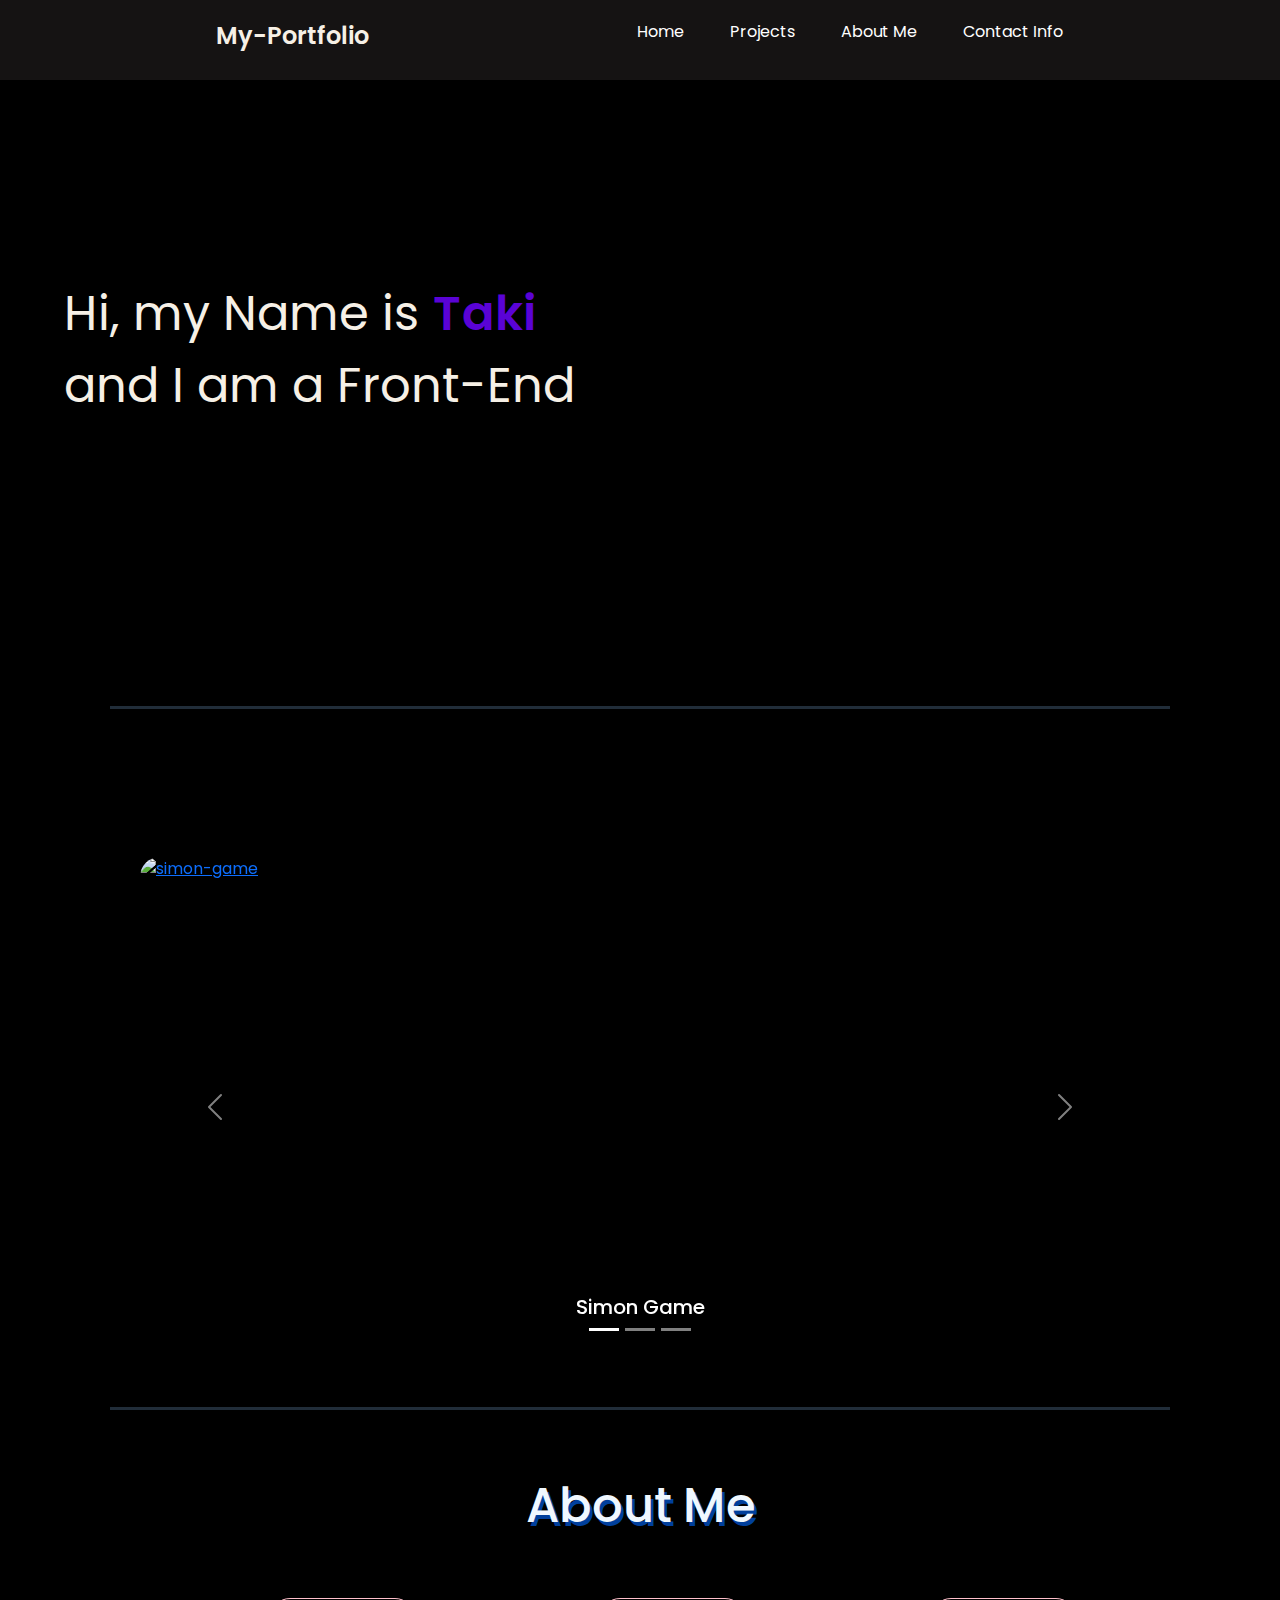
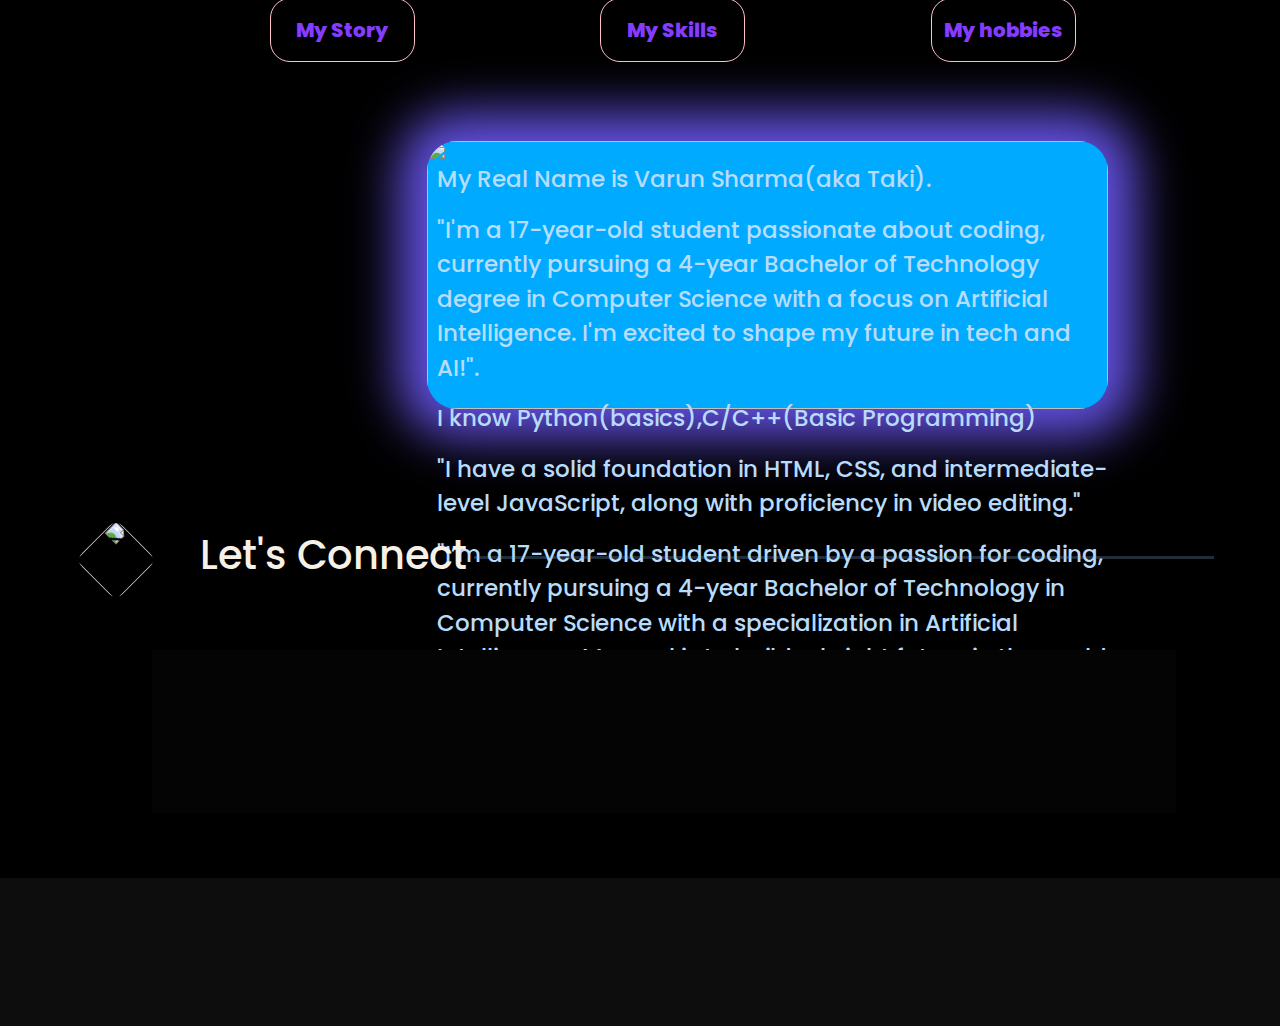
==== index.html @ 894046e4 "second commmit" ====
<!DOCTYPE html>
<html lang="en">
<head>
    <meta charset="UTF-8">
    <meta name="viewport" content="width=device-width, initial-scale=1.0">
    <link href="https://cdn.jsdelivr.net/npm/bootstrap@5.3.3/dist/css/bootstrap.min.css" rel="stylesheet" integrity="sha384-QWTKZyjpPEjISv5WaRU9OFeRpok6YctnYmDr5pNlyT2bRjXh0JMhjY6hW+ALEwIH" crossorigin="anonymous">
    <title>Portfolio</title>
    <link rel="preconnect" href="https://fonts.googleapis.com">
    <link rel="preconnect" href="https://fonts.gstatic.com" crossorigin>
    <link href="https://fonts.googleapis.com/css2?family=Poppins:ital,wght@0,100;0,200;0,300;0,400;0,500;0,600;0,700;0,800;0,900;1,100;1,200;1,300;1,400;1,500;1,600;1,700;1,800;1,900&display=swap" rel="stylesheet">
    <link rel="stylesheet" href="./style.css">  
</head>
<body>
    <header>
        <nav class="nav">
            
            
            <div class="left">
              <div class="logo"><img src="./download-removebg-preview1'.png" alt=""></div>
              <div class="nav-heading">My-Portfolio</div>
            </div>
            <div class="right">
                <ul> 
                    <li><a href="#Home">Home</a></li>
                    <li><a href="#Projects">Projects</a></li>
                    <li><a href="#AboutMe">About Me</a></li>
                    <li><a href="#ContactInfo">Contact Info</a></li>
                </ul>
            </div>
            
        
    
    
        </nav>
    </header>

    <main id="Home">
        <section id="firstsection" class="firstsection">
            <div class="leftsection"> Hi, my Name is <span class="name">Taki</span>
                <div>and I am a Front-End</div>
                
                <span id="element"></span>
        </div>
            <div class="rightsection">
                <img src="./ape.png" alt="">
            </div>

        </section>
        <div id="Projects"></div>
        <hr>

       
        <section id="projectsection" class="secondsection">

            <div class="frst"><h1><span id="element2"></span></h1></div>
            <div id="carouselExampleCaptions" class="carousel slide custom-carousel">
                <div class="carousel-indicators">
                  <button type="button" data-bs-target="#carouselExampleCaptions" data-bs-slide-to="0" class="active" aria-current="true" aria-label="Slide 1"></button>
                  <button type="button" data-bs-target="#carouselExampleCaptions" data-bs-slide-to="1" aria-label="Slide 2"></button>
                  <button type="button" data-bs-target="#carouselExampleCaptions" data-bs-slide-to="2" aria-label="Slide 3"></button>
                </div>
                <div class="carousel-inner">
                  <div class="carousel-item active">
                    <p><a href="https://takitxt.github.io/Simon-Game/" target="_blank" ><img src="./Screenshot 2024-08-28 201204.png" class="d-block w-100" alt="simon-game"></a></p>
                    <div class="carousel-caption d-none d-md-block">
                      <h5>Simon Game</h5>
                      
                    </div>
                  </div>
                  <div class="carousel-item">
                    <p><a href="https://takitxt.github.io/Drum-Kit/" target="_blank"><img src="./Screenshot 2024-08-28 201234.png" class="d-block w-100" alt="drumkit"></a></p>
                    <div class="carousel-caption d-none d-md-block">
                      <h5>Drum Kit</h5>
                      
                    </div>
                  </div>
                  <div class="carousel-item">
                    <p><a href="https://takitxt.github.io/Rock-Paper-Scissor/" target="_blank"><img src="./Screenshot 2024-08-28 201311.png" class="d-block w-100" alt="rock-paper-scissor" ></a></p>
                    <div class="carousel-caption d-none d-md-block">
                      <h5>Rock-Paper-Scissor Game</h5>
                      
                    </div>
                  </div>
                </div>
                <button class="carousel-control-prev" type="button" data-bs-target="#carouselExampleCaptions" data-bs-slide="prev">
                  <span class="carousel-control-prev-icon" aria-hidden="true"></span>
                  <span class="visually-hidden">Previous</span>
                </button>
                <button class="carousel-control-next" type="button" data-bs-target="#carouselExampleCaptions" data-bs-slide="next">
                  <span class="carousel-control-next-icon" aria-hidden="true"></span>
                  <span class="visually-hidden">Next</span>
                </button>
              </div>
              <div id="AboutMe"></div>
            
        </section>
        <hr>
        <section id="thirdsection" class="thirdsection">
          <div class="about">
            <div class="heading"><h1 class="head">About Me</h1></div>
            <div class="first">
              <ul>
                <li><button class="btn1 btn" data-id="0">My Story</button></li>
                <li><button class="btn2 btn" data-id="1">My Skills</button></li>
                <li><button class="btn3 btn" data-id="2">My hobbies</button></li>
              </ul>
            </div>
          </div>
          <div class="second">
            <div class="image">
              <img src="./use-svg-as-background-image-particle-strokes.svg" alt="">
            </div>
            <div class="cont">
              <div class="content1">
                <p>
                  My Real Name is Varun Sharma(aka Taki).
                </p>
                <p>
                  "I'm a 17-year-old student passionate about coding, currently pursuing a 4-year Bachelor of Technology degree in Computer Science with a focus on Artificial Intelligence. I'm excited to shape my future in tech and AI!".
                </p>
                
    
              </div>
              <div class="content2">
                <p>
                  I know Python(basics),C/C++(Basic Programming)
                </p>
                <p>"I have a solid foundation in HTML, CSS, and intermediate-level JavaScript, along with proficiency in video editing."  </p>
    
              </div>
              <div class="content3">
                <p>"I’m a 17-year-old student driven by a passion for coding, currently pursuing a 4-year Bachelor of Technology in Computer Science with a specialization in Artificial Intelligence. My goal is to build a bright future in the world of technology and AI."</p>
              </div>
            </div>
            
          </div>
              

           
          
 
            
        </section>

        <div class="her">
          <div class="content"><img src="download.jpeg" alt=""></div>
          <div class="image">
            
            <h1>Let's Connect</h1>
          </div>
          <div class="hr">
            <hr>
          </div>

        </div>
        
        <section  class="fourthsection" id="ContactInfo">
          <div class="first">
            <div class="listitem">
              <ul>
                <li><a href="https://www.instagram.com/varun_s_347/" target="_blank"><img src="./download__2_-removebg-preview.png" alt=""></a></li>
                <li><a href="https://github.com/Takitxt" target="_blank"><img src="./download__4_-removebg-preview.png" alt=""></a></li>
                <li><a href="https://discord.gg/fAZ5uvQk" target="_blank"><img src="./download__1_-removebg-preview.png" alt=""></a></li>
              </ul>
              
            </div>
            
          </div>
        </section>
        <footer class="footer">
          <div class="section">
            
          </div>
        </footer>

    </main>
    <script src="https://unpkg.com/typed.js@2.1.0/dist/typed.umd.js"></script>


    <script>
        var typed = new Typed('#element', {
          strings: ['Web-Developer'],
          typeSpeed: 80,
        });
        var t = new Typed('#element2', {
          strings: ['My Projects'],
          typeSpeed: 140,
        });
         
        
        
      </script>
      <script src="https://cdn.jsdelivr.net/npm/bootstrap@5.3.3/dist/js/bootstrap.bundle.min.js" integrity="sha384-YvpcrYf0tY3lHB60NNkmXc5s9fDVZLESaAA55NDzOxhy9GkcIdslK1eN7N6jIeHz" crossorigin="anonymous"></script>
      
      <script src="./script.js"></script>
    
</body>

</html>
---- style.css ----
*{
    padding: 0;
    margin: 0;
}
body{
    background-color: black;
    color: rgb(246, 240, 230);
    font-family: "Poppins", sans-serif;
}

.nav {
    display: flex;
    justify-content: space-around;
    background-color: rgb(21, 19, 19);
    align-items: center;
    height: 80px;
    position: fixed;
    width: 100%;
    top: 0%;
    z-index: 1000;
}

.nav .left .nav-heading{
    position: absolute;
    left: 22px;
    width: 157px;
    top: 8px;
}

.nav .left{
    height: 60px;
    position: relative;
}

.nav .left .logo{
    position: absolute;
    top: 2px;
}

.left .logo img {
    height: 50px;
}

.left{
    display: flex;
    justify-content: center;
}

.nav ul{
    display: flex;
    justify-content: center;
}

.nav ul li{
    margin: 0 23px;
    list-style: none;
}

.nav ul li a{
    text-decoration: none;
    color: white;
}

.nav ul li a:hover{
    text-decoration: none;
    color: rgb(189, 189, 238);
    font-size: 1.02rem;
}

.left{
    font-size: x-large;
    font-weight: 600;
}

.firstsection{
    display: flex;
    justify-content: space-around;
    align-items: center;
    height: 500px;
    padding-top: 200px;
    margin-bottom: 206px;
}

.firstsection > div{
    width:40%;
}

.leftsection{
    font-size: 3rem;
}

.name{
    color: #5a03d5;
    font-weight: 600;
}

#element{
    color: #5a03d5;
    font-weight: 500;
}

.secondsection{
    margin: 10px 0;
}

.secondsection .frst{
    margin-top: 100px;
    margin-bottom: 40px;
    display: flex;
    justify-content: center;
    font-size: 100px;
    border-top: 5px;
    color: #6145d7;
}

hr{
    border: 0;
    height: 3px;
    background-color:rgb(133, 181, 228); 
    margin: 50px 110px 67px 110px;
}

.custom-carousel {
    width: 1000px;
    height: 500px;
    margin: auto;
    border-radius: 20px;
    overflow: hidden;
    position: relative;
}

.carousel-inner {
    height: 100%;
}

.carousel-item {
    height: 100%;
}

.carousel-item img {
    width: 100%;
    height: 100%;
    object-fit: contain;
    border-radius: 20px;
}

.carousel-caption {
    position: absolute;
    bottom: 20px;
    left: 50%;
    transform: translateX(-50%);
    color: white;
    text-shadow: 2px 2px 4px rgba(0, 0, 0, 0.6);
    background: rgba(0, 0, 0, 0.5);
    padding: 10px;
    border-radius: 10px;
}

.thirdsection .first ul li{
    list-style: none;
}

.thirdsection .first ul {
    display: flex;
    justify-content: space-around;
}

.thirdsection .first{
    position: absolute;
    width: 80%;
    left: 145px;
    margin-top: 55px;
}

.thirdsection .first li button{
    border-radius: 20px;
    border: 1px solid pink;
    height: 64px;
    width: 145px;
    color: #853cff;
    font-weight: 800;
    font-size: 20px;
}

.thirdsection .about{
    margin: 30px 0;
}

.thirdsection .about .head{
    font-size: 3rem;
    color: aliceblue;
    text-shadow: 3px 4px #003f9c;
}

.thirdsection{
    height: 600px;
    position: relative;
}

.thirdsection .btn:hover{
    height: 75px;
    width: 155px;
}

.thirdsection .second{
    position: absolute;
    top: 264px;
    left: 427px;
    height: 268px;
    width: 681px;
    background-color: #00abff;
    border-radius: 30px;
    box-shadow: 0px 0px 50px 28px #6351e1;
}

.thirdsection .second .image img{
    height: 268px;
    width: 681px;
    border-radius: 30px;
}

.thirdsection .second .cont{
    position: absolute;
    top: 21px;
    color: #b7dcfc;
    left: 10px;
    font-weight: 500;
    font-size: 23px;
}

.thirdsection .about .heading{
    display: flex;
    justify-content: center;
}

.her{
    margin-top: 54px;
    position: relative;
}

.her .hr{
    position: absolute;
    width: 75%;
    height: 50px;
    left: 364px;
    top: -25px;
}

.her .image{
    width: 285px;
    position: absolute;
    left: 200px;
}

.her .content img{
    height: 58px;
    width: 58px;
    border-radius: 17%;
    transform: rotate(45deg);
}

.her .content{
    height: 58px;
    width: 58px;
    position: absolute;
    left: 87px;
}

.fourthsection .first{
    height: 347px;
    position: relative;
}

.fourthsection .first .listitem{
    position: absolute;
    top: 119px;
    width: 80%;
    left: 152px;
    height: 123px;
}

.fourthsection .first .listitem ul{
    display: flex;
    list-style: none;
    justify-content: space-around;
    align-items: center;
    height: 163px;
    background-color: #050404;
}

.fourthsection .first .listitem ul li img{
    height: 65px;
}

.footer .section{
    height: 148px;
    background-color: #0d0d0d;
}

/* Responsive Design */
@media screen and (max-width: 1024px) {
    .nav ul {
        flex-direction: column;
    }

    .firstsection {
        flex-direction: column;
        padding-top: 100px;
    }

    .firstsection > div {
        width: 80%;
    }

    .leftsection {
        font-size: 2rem;
    }

    .carousel-inner {
        height: 300px;
    }

    .thirdsection .first {
        position: relative;
        width: 100%;
        left: 0;
    }

    .thirdsection .second {
        position: relative;
        top: 0;
        left: 0;
        height: 200px;
        width: 100%;
    }

    .thirdsection .second .image img {
        height: 200px;
        width: 100%;
    }

    .thirdsection .about .head {
        font-size: 2.5rem;
    }
}

@media screen and (max-width: 768px) {
    .nav {
        flex-direction: column;
        height: auto;
    }

    .nav ul {
        flex-direction: column;
        align-items: center;
    }

    .firstsection {
        flex-direction: column;
        height: auto;
        padding-top: 50px;
    }

    .firstsection > div {
        width: 90%;
    }

    .carousel-inner {
        height: 250px;
    }

    .thirdsection .first li button {
        width: 120px;
    }

    .thirdsection .second {
        width: 90%;
    }

    .thirdsection .second .image img {
        width: 100%;
    }
}

@media screen and (max-width: 480px) {
    .leftsection {
        font-size: 1.5rem;
    }

    .firstsection > div {
        width: 100%;
    }

    .thirdsection .second .cont {
        font-size: 18px;
    }

    .thirdsection .second .image img {
        height: 150px;
    }

    .thirdsection .btn:hover {
        width: 135px;
        height: 65px;
    }
}

/* 2K Display */
@media screen and (min-width: 1440px) {
    .nav {
        padding: 20px 100px;
    }

    .firstsection {
        padding-top: 150px;
    }

    .carousel-inner {
        height: 400px;
    }

    .thirdsection .first {
        left: 250px;
    }
}

/* 4K Display */
@media screen and (min-width: 2560px) {
    .nav {
        padding: 20px 200px;
    }

    .firstsection {
        padding-top: 200px;
    }

    .thirdsection .first {
        left: 350px;
    }

    .thirdsection .second {
        width: 80%;
        height: 300px;
    }
}
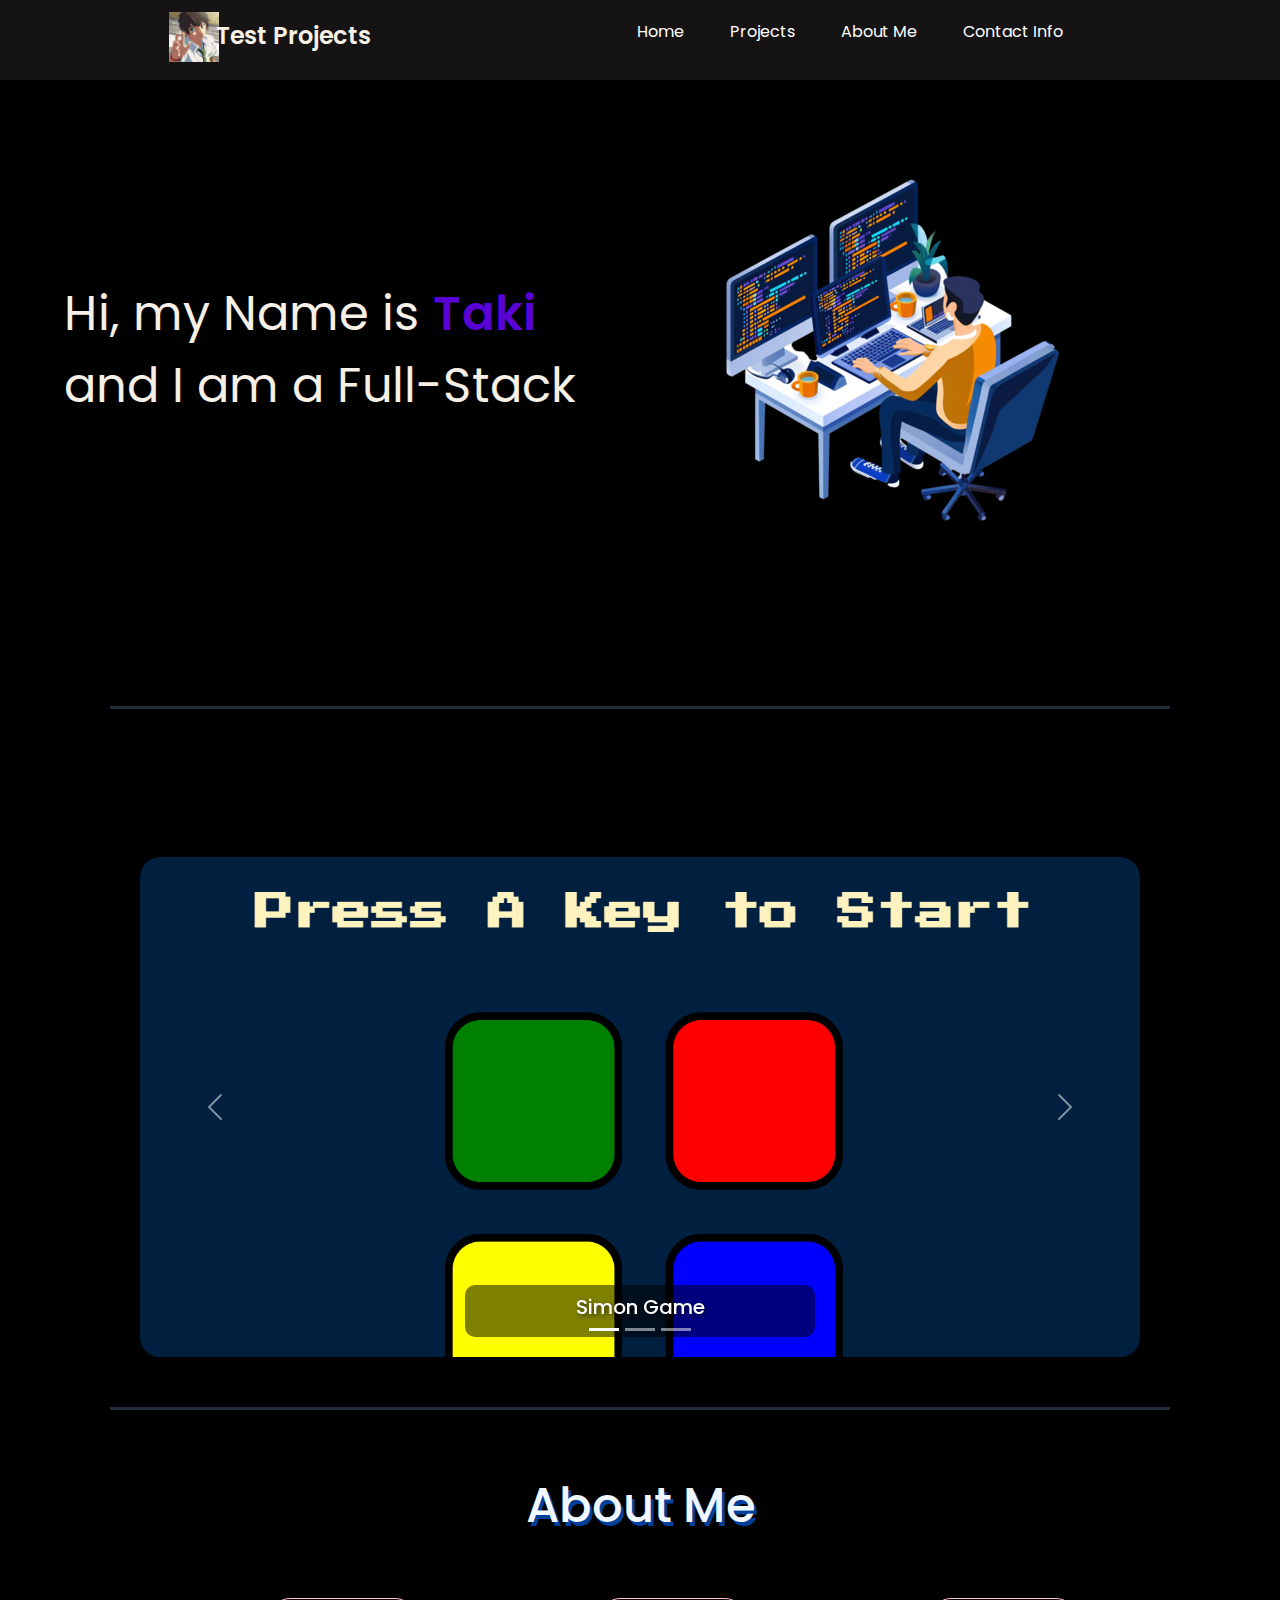
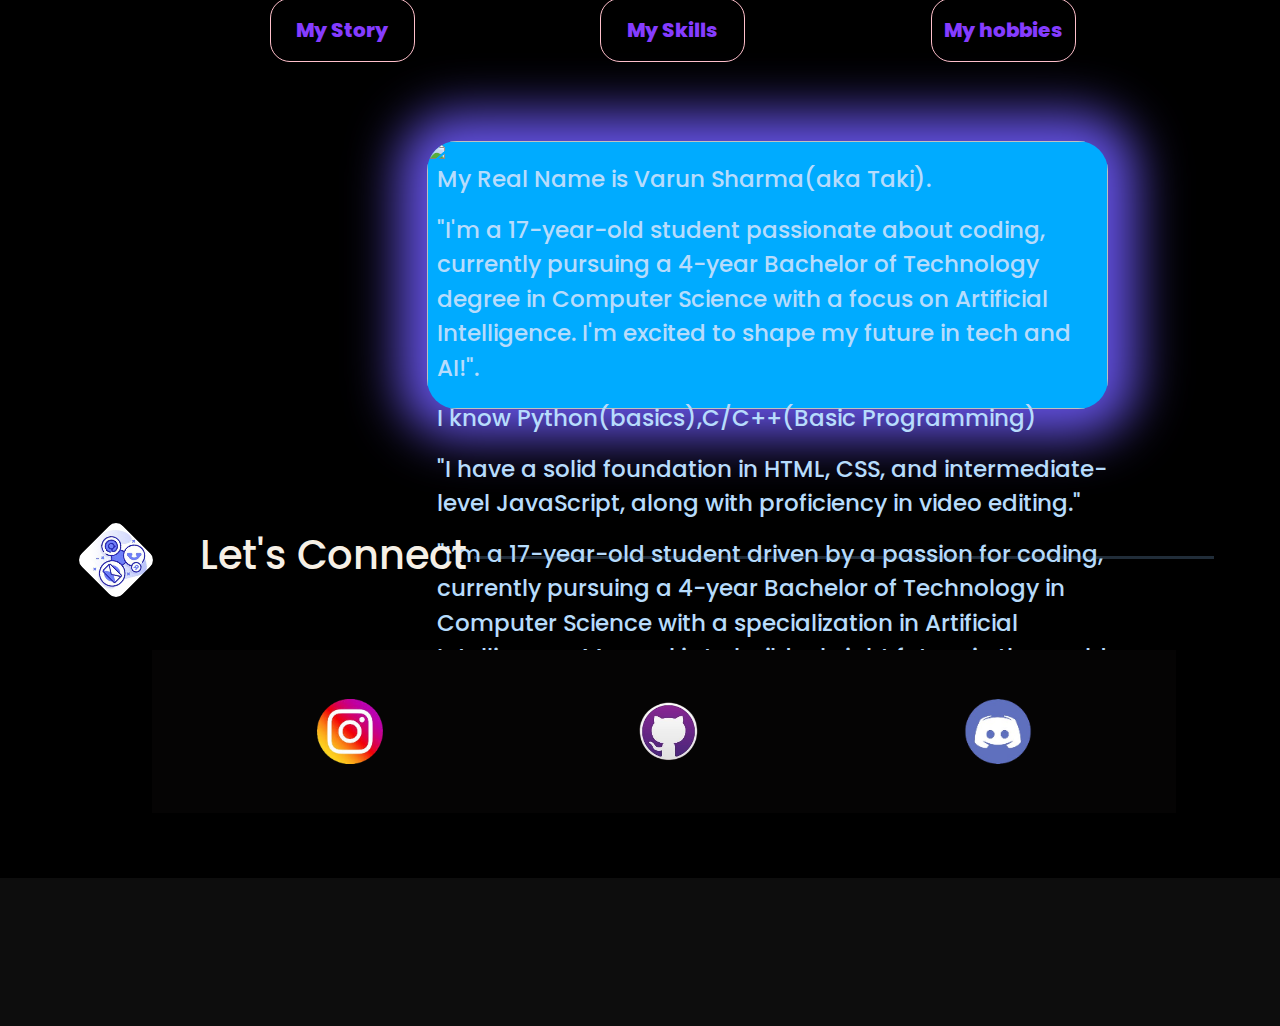
==== commit 1b8b805c: "no" ====
--- a/index.html
+++ b/index.html
@@ -16,8 +16,8 @@
             
             
             <div class="left">
-              <div class="logo"><img src="./download-removebg-preview1'.png" alt=""></div>
-              <div class="nav-heading">My-Portfolio</div>
+              <div class="logo"><img src="./src/logos/download (1).jpeg" alt=""></div>
+              <div class="nav-heading">Test Projects</div>
             </div>
             <div class="right">
                 <ul> 
@@ -37,12 +37,12 @@
     <main id="Home">
         <section id="firstsection" class="firstsection">
             <div class="leftsection"> Hi, my Name is <span class="name">Taki</span>
-                <div>and I am a Front-End</div>
+                <div>and I am a Full-Stack</div>
                 
                 <span id="element"></span>
         </div>
             <div class="rightsection">
-                <img src="./ape.png" alt="">
+                <img src="./src/images/ape.png" alt="">
             </div>
 
         </section>
@@ -61,21 +61,21 @@
                 </div>
                 <div class="carousel-inner">
                   <div class="carousel-item active">
-                    <p><a href="https://takitxt.github.io/Simon-Game/" target="_blank" ><img src="./Screenshot 2024-08-28 201204.png" class="d-block w-100" alt="simon-game"></a></p>
+                    <p><a href="https://takitxt.github.io/Simon-Game/" target="_blank" ><img src="./src/images/Screenshot 2024-08-28 201204.png" class="d-block w-100" alt="simon-game"></a></p>
                     <div class="carousel-caption d-none d-md-block">
                       <h5>Simon Game</h5>
                       
                     </div>
                   </div>
                   <div class="carousel-item">
-                    <p><a href="https://takitxt.github.io/Drum-Kit/" target="_blank"><img src="./Screenshot 2024-08-28 201234.png" class="d-block w-100" alt="drumkit"></a></p>
+                    <p><a href="https://takitxt.github.io/Drum-Kit/" target="_blank"><img src="./src/images/Screenshot 2024-08-28 201234.png" class="d-block w-100" alt="drumkit"></a></p>
                     <div class="carousel-caption d-none d-md-block">
                       <h5>Drum Kit</h5>
                       
                     </div>
                   </div>
                   <div class="carousel-item">
-                    <p><a href="https://takitxt.github.io/Rock-Paper-Scissor/" target="_blank"><img src="./Screenshot 2024-08-28 201311.png" class="d-block w-100" alt="rock-paper-scissor" ></a></p>
+                    <p><a href="https://takitxt.github.io/Rock-Paper-Scissor/" target="_blank"><img src="./src/images/Screenshot 2024-11-08 122703.png" class="d-block w-100" alt="rock-paper-scissor" ></a></p>
                     <div class="carousel-caption d-none d-md-block">
                       <h5>Rock-Paper-Scissor Game</h5>
                       
@@ -143,7 +143,7 @@
         </section>
 
         <div class="her">
-          <div class="content"><img src="download.jpeg" alt=""></div>
+          <div class="content"><img src="./src/logos/download.jpeg" alt=""></div>
           <div class="image">
             
             <h1>Let's Connect</h1>
@@ -158,9 +158,9 @@
           <div class="first">
             <div class="listitem">
               <ul>
-                <li><a href="https://www.instagram.com/varun_s_347/" target="_blank"><img src="./download__2_-removebg-preview.png" alt=""></a></li>
-                <li><a href="https://github.com/Takitxt" target="_blank"><img src="./download__4_-removebg-preview.png" alt=""></a></li>
-                <li><a href="https://discord.gg/fAZ5uvQk" target="_blank"><img src="./download__1_-removebg-preview.png" alt=""></a></li>
+                <li><a href="https://www.instagram.com/varun_s_347/" target="_blank"><img src="./src/logos/download__2_-removebg-preview.png" alt=""></a></li>
+                <li><a href="https://github.com/Takitxt" target="_blank"><img src="./src/logos/download__4_-removebg-preview.png" alt=""></a></li>
+                <li><a href="https://discord.gg/fAZ5uvQk" target="_blank"><img src="./src/logos/download__1_-removebg-preview.png" alt=""></a></li>
               </ul>
               
             </div>
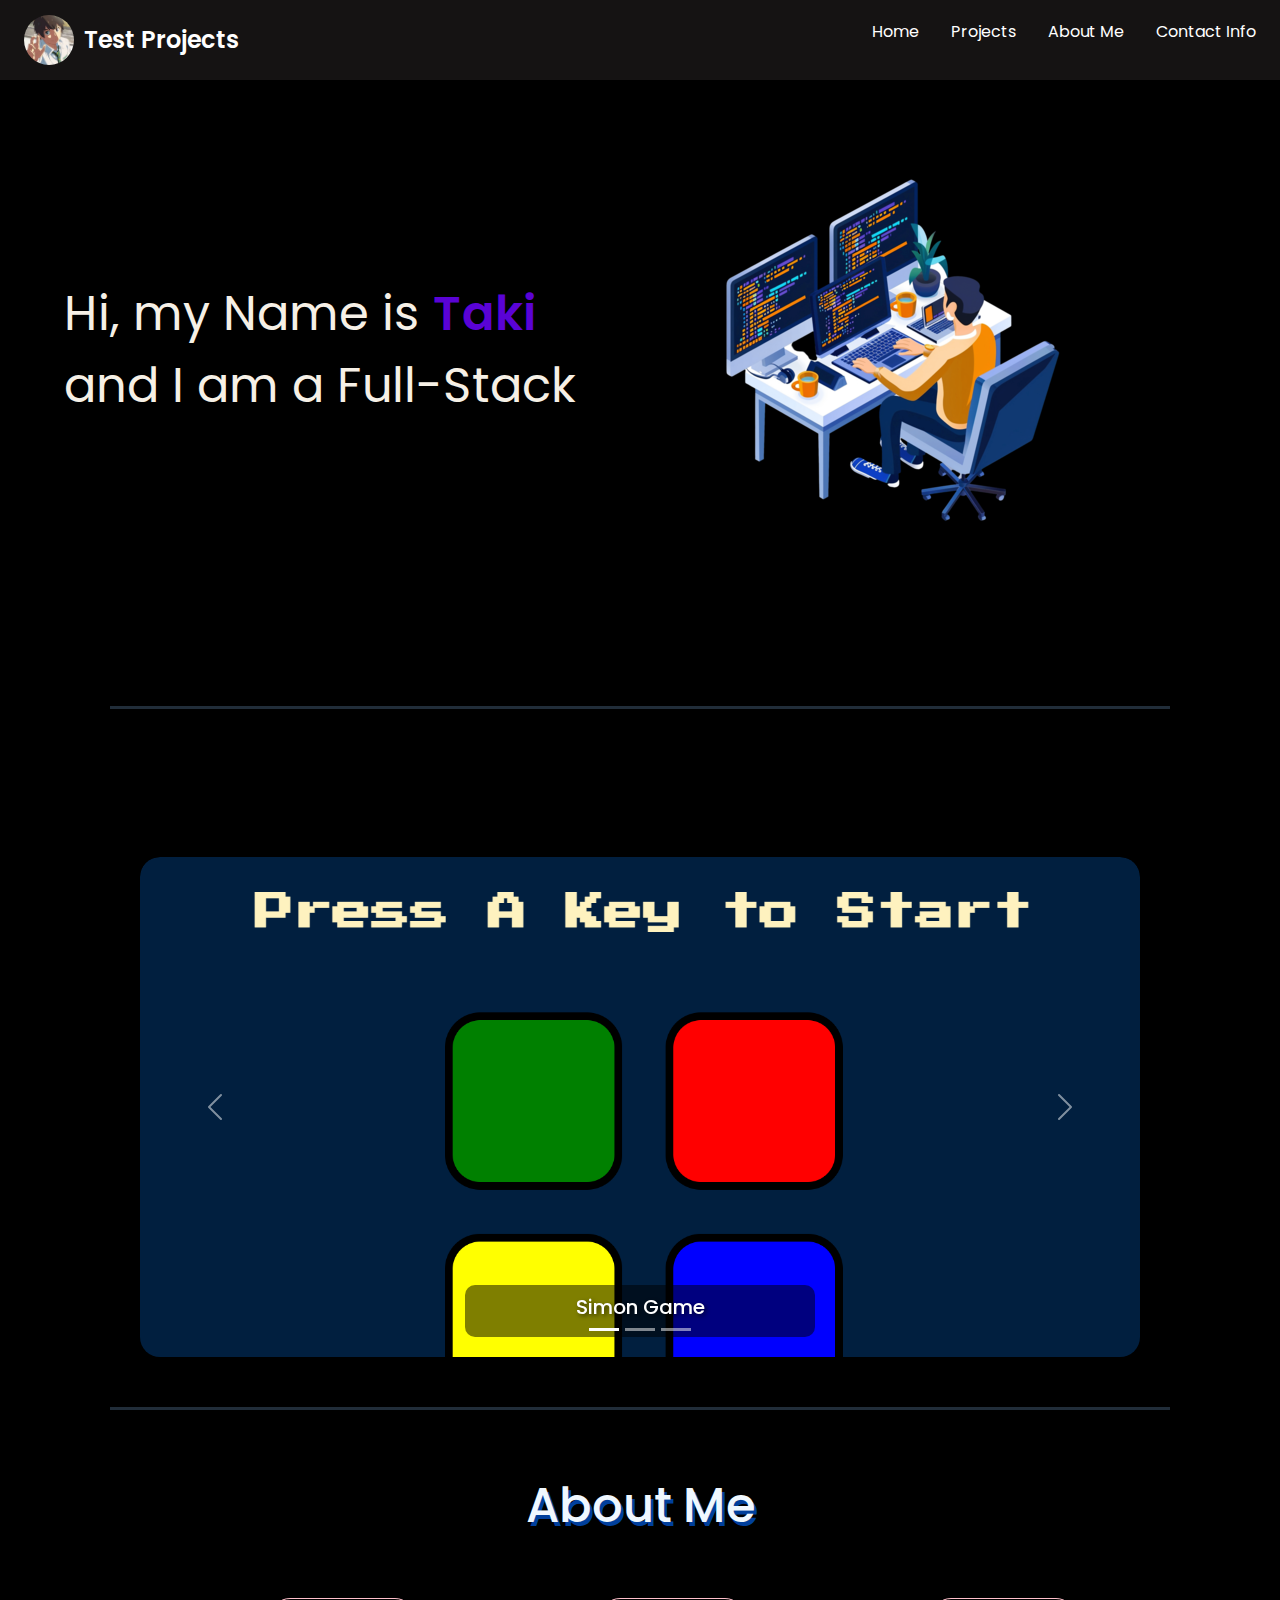
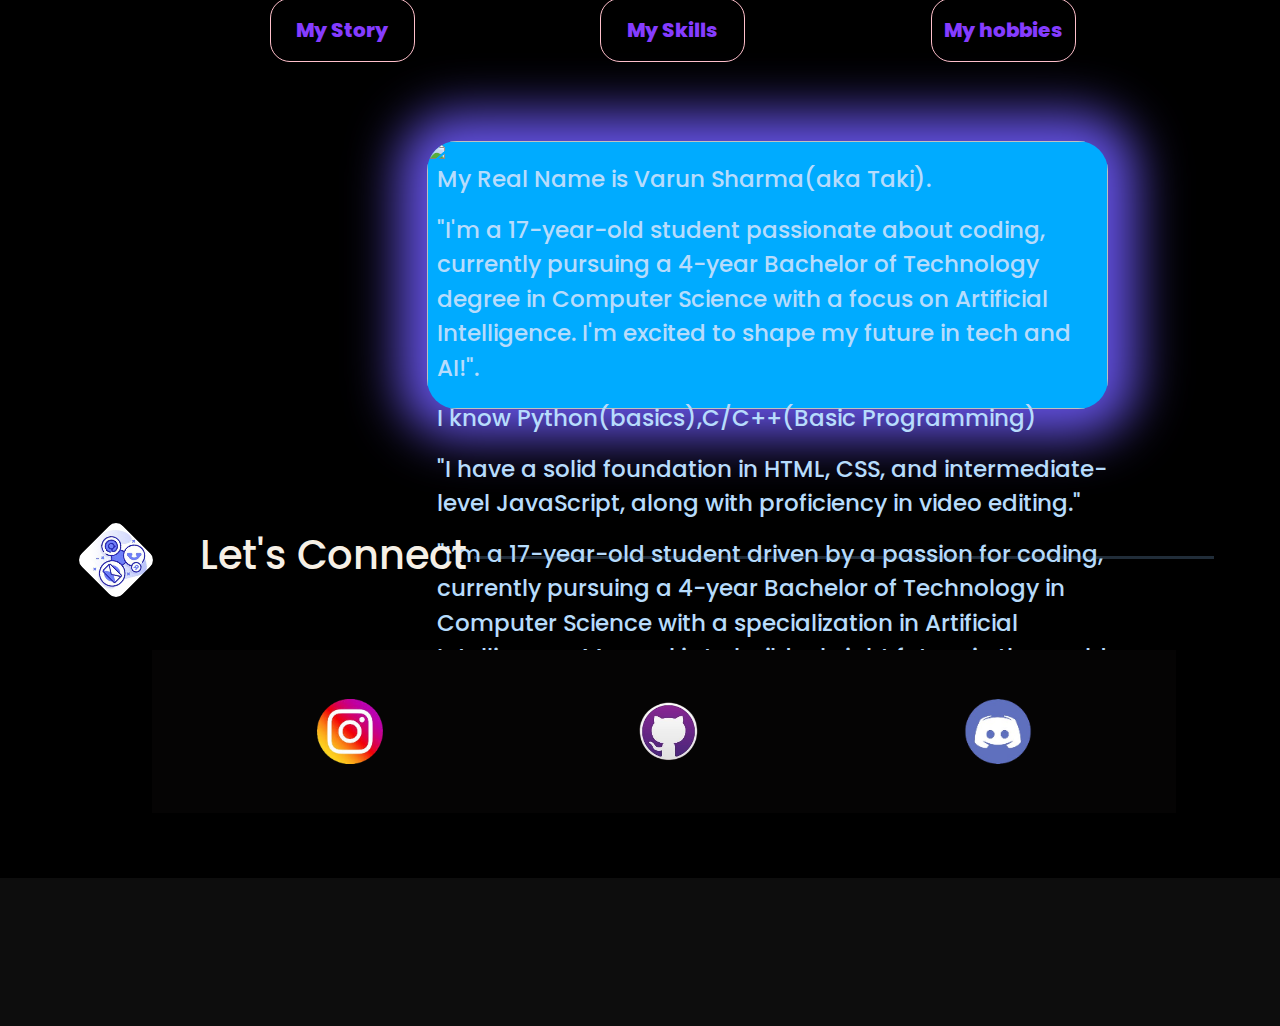
==== commit e4e95aa4: "navbar responsive" ====
--- a/index.html
+++ b/index.html
@@ -11,28 +11,35 @@
     <link rel="stylesheet" href="./style.css">  
 </head>
 <body>
-    <header>
-        <nav class="nav">
-            
-            
-            <div class="left">
-              <div class="logo"><img src="./src/logos/download (1).jpeg" alt=""></div>
-              <div class="nav-heading">Test Projects</div>
-            </div>
-            <div class="right">
-                <ul> 
-                    <li><a href="#Home">Home</a></li>
-                    <li><a href="#Projects">Projects</a></li>
-                    <li><a href="#AboutMe">About Me</a></li>
-                    <li><a href="#ContactInfo">Contact Info</a></li>
-                </ul>
-            </div>
-            
-        
-    
-    
-        </nav>
-    </header>
+  <header>
+    <nav class="nav">
+        <div class="left">
+            <div class="logo">
+                <img src="./src/logos/download (1).jpeg" alt="Logo">
+            </div>
+            <div class="nav-heading">Test Projects</div>
+        </div>
+        
+        
+        <div class="toggle-button" onclick="toggleMenu()">☰</div>
+
+        
+        <ul class="right">
+            <li><a href="#Home">Home</a></li>
+            <li><a href="#Projects">Projects</a></li>
+            <li><a href="#AboutMe">About Me</a></li>
+            <li><a href="#ContactInfo">Contact Info</a></li>
+        </ul>
+
+        
+        <ul class="right mobile">
+            <li><a href="#Home">Home</a></li>
+            <li><a href="#Projects">Projects</a></li>
+            <li><a href="#AboutMe">About Me</a></li>
+            <li><a href="#ContactInfo">Contact Info</a></li>
+        </ul>
+    </nav>
+</header>
 
     <main id="Home">
         <section id="firstsection" class="firstsection">
@@ -174,6 +181,12 @@
         </footer>
 
     </main>
+    <script>
+      function toggleMenu() {
+        const menu = document.querySelector('.nav ul.mobile');
+        menu.classList.toggle('active');
+      }
+    </script>
     <script src="https://unpkg.com/typed.js@2.1.0/dist/typed.umd.js"></script>
 
 
--- a/style.css
+++ b/style.css
@@ -1,70 +1,98 @@
-*{
+
+* {
     padding: 0;
     margin: 0;
-}
-body{
+    box-sizing: border-box;
+}
+
+body {
     background-color: black;
     color: rgb(246, 240, 230);
     font-family: "Poppins", sans-serif;
 }
 
+
 .nav {
     display: flex;
-    justify-content: space-around;
+    justify-content: space-between;
+    align-items: center;
     background-color: rgb(21, 19, 19);
-    align-items: center;
     height: 80px;
     position: fixed;
     width: 100%;
-    top: 0%;
+    top: 0;
     z-index: 1000;
-}
-
-.nav .left .nav-heading{
-    position: absolute;
-    left: 22px;
-    width: 157px;
-    top: 8px;
-}
-
-.nav .left{
-    height: 60px;
-    position: relative;
-}
-
-.nav .left .logo{
-    position: absolute;
-    top: 2px;
-}
-
-.left .logo img {
+    padding: 0 1.5rem;
+}
+
+.nav .left {
+    display: flex;
+    align-items: center;
+}
+
+.nav .left .nav-heading {
+    font-size: 1.5rem;
+    font-weight: 600;
+    margin-left: 10px;
+    color: white;
+}
+
+.nav .logo img {
     height: 50px;
-}
-
-.left{
-    display: flex;
-    justify-content: center;
-}
-
-.nav ul{
-    display: flex;
-    justify-content: center;
-}
-
-.nav ul li{
-    margin: 0 23px;
+    border-radius: 50%;
+}
+
+
+.nav ul {
+    display: flex;
+    gap: 2rem;
+}
+
+.nav ul li {
     list-style: none;
 }
 
-.nav ul li a{
+.nav ul li a {
     text-decoration: none;
     color: white;
-}
-
-.nav ul li a:hover{
-    text-decoration: none;
+    transition: color 0.3s ease;
+}
+
+.nav ul li a:hover {
     color: rgb(189, 189, 238);
     font-size: 1.02rem;
+}
+
+
+.nav .toggle-button {
+    display: none;
+    font-size: 1.5rem;
+    color: white;
+    cursor: pointer;
+}
+
+
+.nav ul.mobile {
+    display: none;
+    flex-direction: column;
+    position: absolute;
+    top: 80px;
+    right: 0;
+    background-color: rgb(21, 19, 19);
+    width: 100%;
+    padding: 1rem 0;
+}
+
+.nav ul.mobile li {
+    margin: 1rem 0;
+    text-align: center;
+}
+
+
+
+
+.nav ul.mobile.active {
+    display: flex;
 }
 
 .left{
@@ -297,149 +325,11 @@
     background-color: #0d0d0d;
 }
 
-/* Responsive Design */
-@media screen and (max-width: 1024px) {
+@media (max-width: 768px) {
     .nav ul {
-        flex-direction: column;
+        display: none;
     }
-
-    .firstsection {
-        flex-direction: column;
-        padding-top: 100px;
+    .nav .toggle-button {
+        display: block;
     }
-
-    .firstsection > div {
-        width: 80%;
-    }
-
-    .leftsection {
-        font-size: 2rem;
-    }
-
-    .carousel-inner {
-        height: 300px;
-    }
-
-    .thirdsection .first {
-        position: relative;
-        width: 100%;
-        left: 0;
-    }
-
-    .thirdsection .second {
-        position: relative;
-        top: 0;
-        left: 0;
-        height: 200px;
-        width: 100%;
-    }
-
-    .thirdsection .second .image img {
-        height: 200px;
-        width: 100%;
-    }
-
-    .thirdsection .about .head {
-        font-size: 2.5rem;
-    }
-}
-
-@media screen and (max-width: 768px) {
-    .nav {
-        flex-direction: column;
-        height: auto;
-    }
-
-    .nav ul {
-        flex-direction: column;
-        align-items: center;
-    }
-
-    .firstsection {
-        flex-direction: column;
-        height: auto;
-        padding-top: 50px;
-    }
-
-    .firstsection > div {
-        width: 90%;
-    }
-
-    .carousel-inner {
-        height: 250px;
-    }
-
-    .thirdsection .first li button {
-        width: 120px;
-    }
-
-    .thirdsection .second {
-        width: 90%;
-    }
-
-    .thirdsection .second .image img {
-        width: 100%;
-    }
-}
-
-@media screen and (max-width: 480px) {
-    .leftsection {
-        font-size: 1.5rem;
-    }
-
-    .firstsection > div {
-        width: 100%;
-    }
-
-    .thirdsection .second .cont {
-        font-size: 18px;
-    }
-
-    .thirdsection .second .image img {
-        height: 150px;
-    }
-
-    .thirdsection .btn:hover {
-        width: 135px;
-        height: 65px;
-    }
-}
-
-/* 2K Display */
-@media screen and (min-width: 1440px) {
-    .nav {
-        padding: 20px 100px;
-    }
-
-    .firstsection {
-        padding-top: 150px;
-    }
-
-    .carousel-inner {
-        height: 400px;
-    }
-
-    .thirdsection .first {
-        left: 250px;
-    }
-}
-
-/* 4K Display */
-@media screen and (min-width: 2560px) {
-    .nav {
-        padding: 20px 200px;
-    }
-
-    .firstsection {
-        padding-top: 200px;
-    }
-
-    .thirdsection .first {
-        left: 350px;
-    }
-
-    .thirdsection .second {
-        width: 80%;
-        height: 300px;
-    }
-}
+}